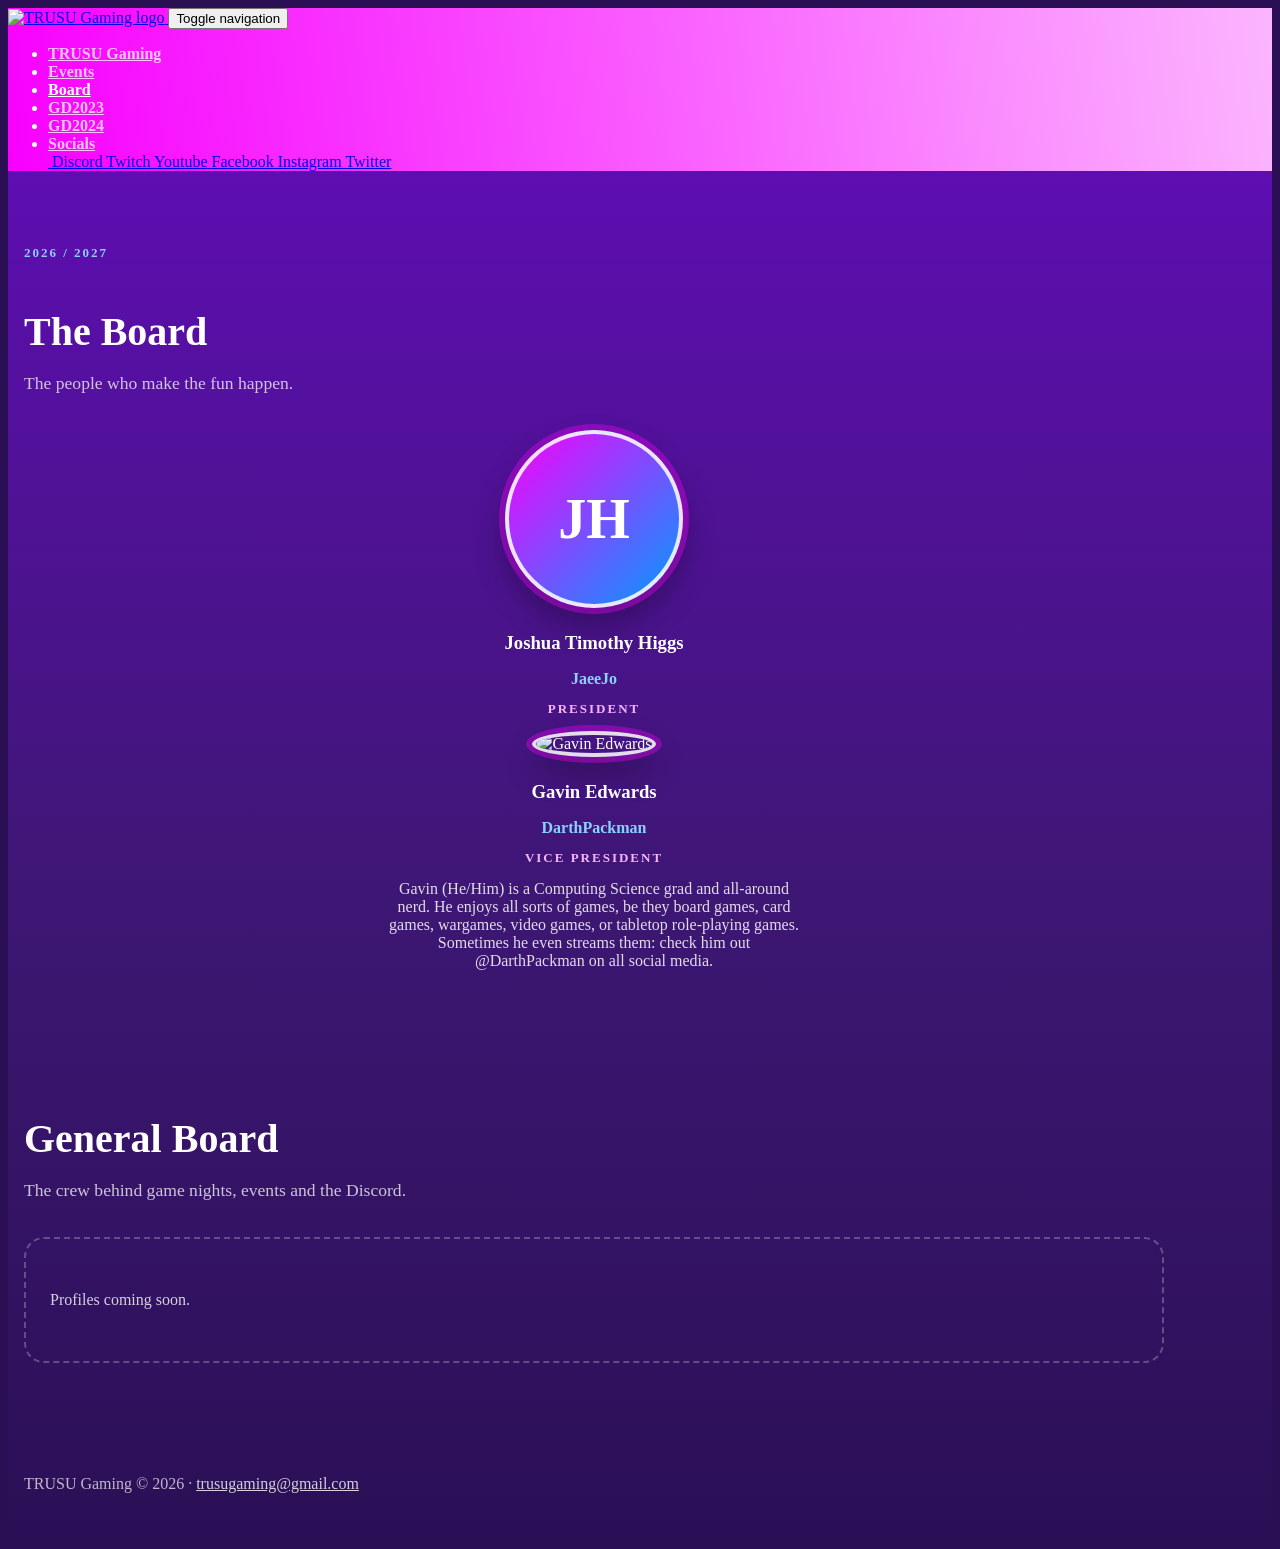
==== Board.html @ 39d452f7 "Refresh home and board pages for 2026 - New home page: hero, Friday game nights, Discord groups, mon" ====
<!DOCTYPE html>
<html lang="en">

<head>
    <meta charset="utf-8">
    <meta name="viewport" content="width=device-width, initial-scale=1.0, shrink-to-fit=no">
    <title>The Board | TRUSU Gaming</title>
    <meta name="description" content="TRUSU Gaming is TRU's club for every kind of gamer: Friday game nights, Discord groups and monthly events like Extra Life.">
    <link rel="stylesheet" href="assets/bootstrap/css/bootstrap.min.css">
    <link rel="stylesheet" href="assets/fonts/fontawesome-all.min.css">
    <link rel="stylesheet" href="assets/css/gradient-navbar-1.css">
    <link rel="stylesheet" href="assets/css/gradient-navbar.css">
    <link rel="stylesheet" href="assets/css/Navigation-Clean.css">
    <link rel="stylesheet" href="assets/css/home.css">
</head>

<body class="tg">
    <nav class="navbar navbar-dark navbar-expand-md" id="app-navbar" style="background: linear-gradient(83deg, #f800ff, #fbb5fe);">
        <div class="container-fluid"><a class="navbar-brand" href="index.html">
        <img src="assets/img/TRUSUGamingLogo.png" id="brand-logo" alt="TRUSU Gaming logo">
        </a><button data-bs-toggle="collapse" class="navbar-toggler" data-bs-target="#navcol-1"><span class="visually-hidden">Toggle navigation</span><span class="navbar-toggler-icon"></span></button>
            <div class="collapse navbar-collapse text-end" id="navcol-1">
                <ul class="navbar-nav ml-auto">
                    <li class="nav-item"><a class="nav-link" href="index.html" style="font-weight: bold;color: rgba(255,255,255,0.75);">TRUSU Gaming</a></li>
                    <li class="nav-item"><a class="nav-link" style="font-weight: bold;color: rgba(255,255,255,0.75);" href="Events.html">Events</a></li>
                    <li class="nav-item"><a class="nav-link active" style="font-weight: bold;color: rgb(255,255,255);" href="Board.html">Board</a></li>
                    <li class="nav-item"><a class="nav-link" style="font-weight: bold;color: rgba(255,255,255,0.75);" href="gamedev2023.html">GD2023</a></li>
                    <li class="nav-item"><a class="nav-link" style="font-weight: bold;color: rgba(255,255,255,0.75);" href="gamedev2024.html">GD2024</a></li>
                    <li class="nav-item dropdown"><a class="dropdown-toggle nav-link" aria-expanded="false" data-bs-toggle="dropdown" href="#" style="font-weight: bold;color: rgba(255,255,255,0.75);">Socials</a>
                        <div class="dropdown-menu"><a class="dropdown-item" href="https://discord.gg/BpCMHQ2dkY" target="_blank"><i class="fab fa-discord"></i>&nbsp;Discord</a><a class="dropdown-item" href="https://www.twitch.tv/trusugaming" target="_blank"><i class="fab fa-twitch"></i>&nbsp;Twitch</a><a class="dropdown-item" href="https://www.youtube.com/channel/UCriiOGX5Mb0yU9WBbEHISDQ" target="_blank"><i class="fab fa-youtube"></i>&nbsp;Youtube</a><a class="dropdown-item" href="https://www.facebook.com/TRUSU-Gaming-110873548181782" target="_blank"><i class="fab fa-facebook"></i>&nbsp;Facebook</a><a class="dropdown-item" href="https://www.instagram.com/trusugaming/" target="_blank"><i class="fab fa-instagram"></i>&nbsp;Instagram</a><a class="dropdown-item" href="https://twitter.com/TRUSUGaming" target="_blank"><i class="fab fa-twitter"></i>&nbsp;Twitter</a></div>
                    </li>
                </ul>
            </div>
        </div>
    </nav>

    <main>
        <section class="tg-section text-center">
            <div class="container">
                <span class="tg-eyebrow">2026 / 2027</span>
                <h1 class="tg-section-title">The Board</h1>
                <p class="tg-section-sub">The people who make the fun happen.</p>
                <div class="row g-5 justify-content-center">
                    <div class="col-md-6 col-lg-5 tg-person">
                        <div class="tg-avatar tg-avatar-initials" role="img" aria-label="Joshua Timothy Higgs">JH</div>
                        <h3>Joshua Timothy Higgs</h3>
                        <p class="tg-handle">JaeeJo</p>
                        <p class="tg-role">President</p>
                    </div>
                    <div class="col-md-6 col-lg-5 tg-person">
                        <img class="tg-avatar" src="assets/img/Gavin2.png" alt="Gavin Edwards">
                        <h3>Gavin Edwards</h3>
                        <p class="tg-handle">DarthPackman</p>
                        <p class="tg-role">Vice President</p>
                        <p class="tg-bio">Gavin (He/Him) is a Computing Science grad and all-around nerd. He enjoys all sorts of games, be they board games, card games, wargames, video games, or tabletop role-playing games. Sometimes he even streams them: check him out @DarthPackman on all social media.</p>
                    </div>
                </div>
            </div>
        </section>

        <section class="tg-section text-center pt-0">
            <div class="container">
                <h2 class="tg-section-title">General Board</h2>
                <p class="tg-section-sub">The crew behind game nights, events and the Discord.</p>
                <div class="tg-general">
                    <p class="mb-0">Profiles coming soon.</p>
                </div>
            </div>
        </section>
    </main>

    <footer class="tg-footer text-center">
        <div class="tg-social">
            <a href="https://discord.gg/BpCMHQ2dkY" target="_blank" aria-label="Discord"><i class="fab fa-discord"></i></a>
            <a href="https://www.twitch.tv/trusugaming" target="_blank" aria-label="Twitch"><i class="fab fa-twitch"></i></a>
            <a href="https://www.youtube.com/channel/UCriiOGX5Mb0yU9WBbEHISDQ" target="_blank" aria-label="YouTube"><i class="fab fa-youtube"></i></a>
            <a href="https://www.instagram.com/trusugaming/" target="_blank" aria-label="Instagram"><i class="fab fa-instagram"></i></a>
            <a href="https://www.facebook.com/TRUSU-Gaming-110873548181782" target="_blank" aria-label="Facebook"><i class="fab fa-facebook"></i></a>
            <a href="https://twitter.com/TRUSUGaming" target="_blank" aria-label="Twitter"><i class="fab fa-twitter"></i></a>
        </div>
        <p class="mb-0">TRUSU Gaming © 2026 · <a class="tg-mail" href="mailto:trusugaming@gmail.com">trusugaming@gmail.com</a></p>
    </footer>
    <script src="assets/bootstrap/js/bootstrap.min.js"></script>
</body>

</html>
---- assets/css/home.css ----
/* Shared styles for the refreshed TRUSU Gaming pages (home + board) */
:root {
  --tg-deep: #2a0f55;
  --tg-purple: #650bbf;
  --tg-pink: #f800ff;
  --tg-pink-soft: #fbb5fe;
  --tg-sky: #8bd2ff;
  --tg-blue: #009bfe;
  --tg-card: rgba(255, 255, 255, 0.07);
  --tg-card-border: rgba(255, 255, 255, 0.14);
}

html:has(body.tg) { background: #2a0f55; }
body.tg {
  background: linear-gradient(180deg, #650bbf 0%, #3d1773 900px, #2a0f55 100%) #2a0f55;
  color: #fff;
  min-height: 100vh;
}

/* ---------- Hero ---------- */
.tg-hero {
  padding: 56px 16px 24px;
}
.tg-hero .container { max-width: 1140px; }
.tg-eyebrow {
  display: inline-block;
  font-size: 13px;
  font-weight: 700;
  letter-spacing: 2px;
  text-transform: uppercase;
  color: var(--tg-sky);
  margin-bottom: 14px;
}
.tg-hero h1 {
  font-weight: 800;
  font-size: clamp(2.4rem, 6vw, 4.2rem);
  line-height: 1.05;
  margin-bottom: 18px;
}
.tg-hero h1 .tg-glow {
  background: linear-gradient(90deg, var(--tg-pink), var(--tg-pink-soft));
  -webkit-background-clip: text;
  background-clip: text;
  color: transparent;
}
.tg-hero .lead {
  font-size: 1.2rem;
  color: rgba(255, 255, 255, 0.85);
  max-width: 34rem;
  margin-bottom: 28px;
}
.tg-hero-img {
  width: 100%;
  max-width: 520px;
  filter: drop-shadow(0 20px 40px rgba(0, 0, 0, 0.35));
}

/* ---------- Buttons ---------- */
.tg-btn {
  display: inline-flex;
  align-items: center;
  gap: 10px;
  font-weight: 700;
  padding: 12px 22px;
  border-radius: 999px;
  text-decoration: none;
  transition: transform 0.15s ease, box-shadow 0.15s ease, background 0.15s ease;
}
.tg-btn:hover { transform: translateY(-2px); }
.tg-btn-primary {
  background: linear-gradient(90deg, var(--tg-pink), #ff6bff);
  color: #fff;
  box-shadow: 0 8px 24px rgba(248, 0, 255, 0.35);
}
.tg-btn-primary:hover { color: #fff; box-shadow: 0 12px 28px rgba(248, 0, 255, 0.5); }
.tg-btn-ghost {
  border: 2px solid rgba(255, 255, 255, 0.6);
  color: #fff;
}
.tg-btn-ghost:hover { color: #fff; background: rgba(255, 255, 255, 0.1); }

/* ---------- Sections ---------- */
.tg-section { padding: 56px 16px; }
.tg-section .container { max-width: 1140px; }
.tg-section-title {
  font-weight: 800;
  font-size: clamp(1.8rem, 4vw, 2.5rem);
  margin-bottom: 8px;
}
.tg-section-sub {
  color: rgba(255, 255, 255, 0.75);
  font-size: 1.1rem;
  margin-bottom: 36px;
}

/* ---------- Feature cards ---------- */
.tg-card {
  height: 100%;
  background: var(--tg-card);
  border: 1px solid var(--tg-card-border);
  border-radius: 20px;
  padding: 30px 26px;
  text-align: left;
  transition: transform 0.2s ease, border-color 0.2s ease;
}
.tg-card:hover {
  transform: translateY(-4px);
  border-color: rgba(248, 0, 255, 0.6);
}
.tg-card-icon {
  width: 54px;
  height: 54px;
  border-radius: 14px;
  display: grid;
  place-items: center;
  font-size: 24px;
  margin-bottom: 18px;
  background: linear-gradient(135deg, var(--tg-pink), var(--tg-blue));
  color: #fff;
}
.tg-card h3 {
  font-weight: 800;
  font-size: 1.35rem;
  margin-bottom: 4px;
}
.tg-card .tg-when {
  font-size: 13px;
  font-weight: 700;
  letter-spacing: 1.5px;
  text-transform: uppercase;
  color: var(--tg-sky);
  margin-bottom: 12px;
}
.tg-card p { color: rgba(255, 255, 255, 0.82); margin-bottom: 0; }

/* ---------- Extra Life banner ---------- */
.tg-banner {
  border-radius: 24px;
  padding: 40px 32px;
  background: linear-gradient(110deg, rgba(248, 0, 255, 0.85), rgba(0, 155, 254, 0.85));
  box-shadow: 0 20px 50px rgba(0, 0, 0, 0.25);
  text-align: left;
}
.tg-banner h2 { font-weight: 800; font-size: clamp(1.6rem, 3.5vw, 2.2rem); }
.tg-banner p { font-size: 1.1rem; margin-bottom: 0; color: rgba(255, 255, 255, 0.95); }
.tg-banner .tg-btn { background: #fff; color: #3d1773; }
.tg-banner .tg-btn:hover { color: #3d1773; }

/* ---------- Pills (event examples) ---------- */
.tg-pills { display: flex; flex-wrap: wrap; gap: 8px; margin-top: 16px; }
.tg-pill {
  font-size: 13px;
  font-weight: 600;
  padding: 5px 12px;
  border-radius: 999px;
  background: rgba(255, 255, 255, 0.12);
  color: #fff;
}

/* ---------- Footer ---------- */
.tg-footer {
  padding: 40px 16px 32px;
  color: rgba(255, 255, 255, 0.7);
}
.tg-footer .tg-social { display: flex; justify-content: center; gap: 18px; margin-bottom: 14px; }
.tg-footer .tg-social a { color: rgba(255, 255, 255, 0.8); font-size: 22px; transition: color 0.15s; }
.tg-footer .tg-social a:hover { color: var(--tg-pink-soft); }
.tg-footer a.tg-mail { color: rgba(255, 255, 255, 0.8); }

/* ---------- Board ---------- */
.tg-person {
  text-align: center;
  padding: 0 12px;
}
.tg-avatar {
  width: 170px;
  height: 170px;
  border-radius: 50%;
  object-fit: cover;
  border: 4px solid rgba(255, 255, 255, 0.85);
  box-shadow: 0 0 0 6px rgba(248, 0, 255, 0.35), 0 16px 32px rgba(0, 0, 0, 0.3);
}
.tg-avatar-initials {
  display: inline-grid;
  place-items: center;
  font-size: 56px;
  font-weight: 800;
  color: #fff;
  background: linear-gradient(135deg, var(--tg-pink), var(--tg-blue));
}
.tg-person h3 { font-weight: 800; margin: 24px 0 2px; }
.tg-handle { color: var(--tg-sky); font-weight: 600; margin-bottom: 6px; }
.tg-role {
  text-transform: uppercase;
  letter-spacing: 2px;
  font-weight: 700;
  font-size: 13px;
  color: var(--tg-pink-soft);
  margin-bottom: 14px;
}
.tg-person .tg-bio { color: rgba(255, 255, 255, 0.85); max-width: 26rem; margin: 0 auto; }
.tg-general {
  border: 2px dashed rgba(255, 255, 255, 0.25);
  border-radius: 20px;
  padding: 36px 24px;
  color: rgba(255, 255, 255, 0.8);
}

@media (max-width: 767px) {
  .tg-hero { padding-top: 32px; text-align: center; }
  .tg-hero .lead { margin-left: auto; margin-right: auto; }
  .tg-hero .tg-cta { justify-content: center; }
  .tg-banner { text-align: center; padding: 32px 20px; }
}
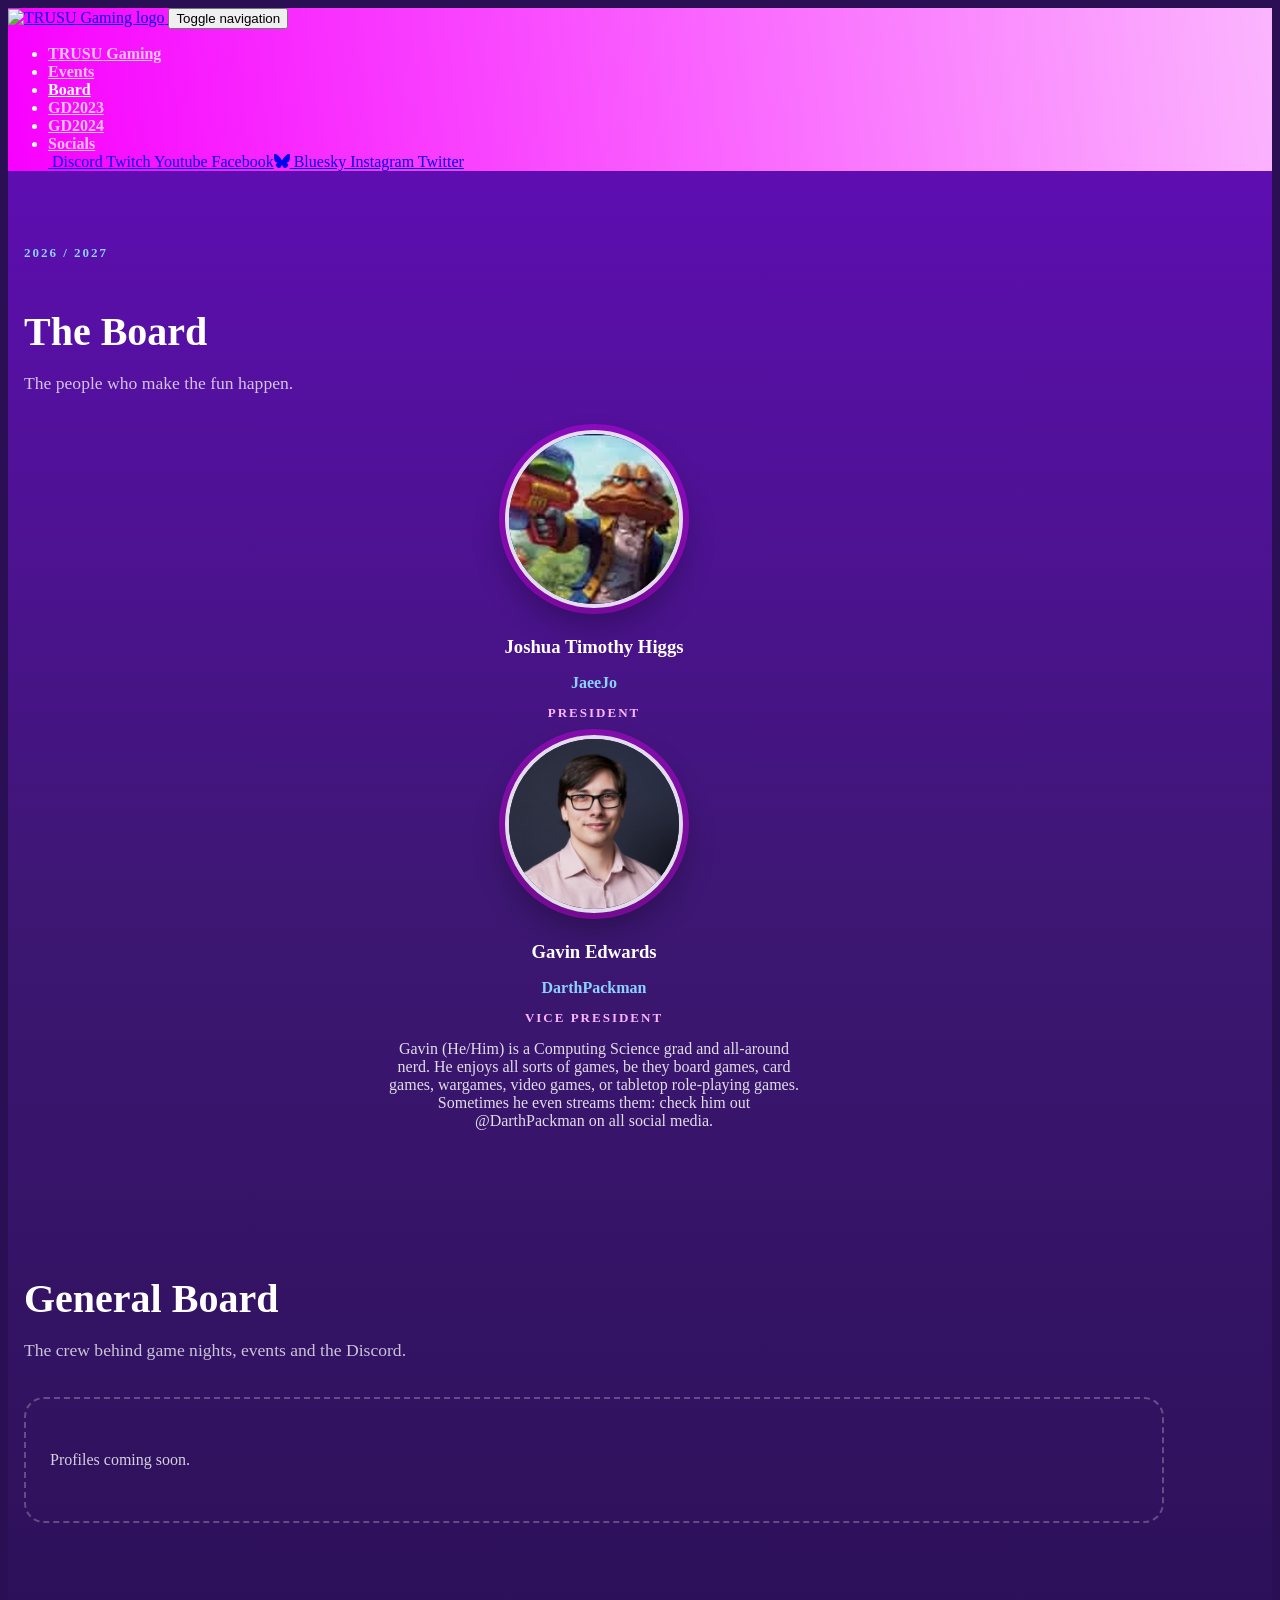
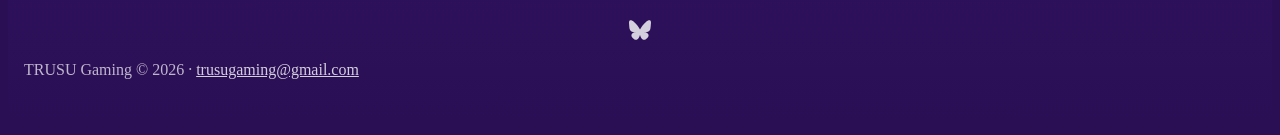
==== commit 2975481b: "Board photos and Bluesky link - New photos for Gavin and Jae - Add Bluesky to the Socials menu and f" ====
--- a/Board.html
+++ b/Board.html
@@ -27,7 +27,7 @@
                     <li class="nav-item"><a class="nav-link" style="font-weight: bold;color: rgba(255,255,255,0.75);" href="gamedev2023.html">GD2023</a></li>
                     <li class="nav-item"><a class="nav-link" style="font-weight: bold;color: rgba(255,255,255,0.75);" href="gamedev2024.html">GD2024</a></li>
                     <li class="nav-item dropdown"><a class="dropdown-toggle nav-link" aria-expanded="false" data-bs-toggle="dropdown" href="#" style="font-weight: bold;color: rgba(255,255,255,0.75);">Socials</a>
-                        <div class="dropdown-menu"><a class="dropdown-item" href="https://discord.gg/BpCMHQ2dkY" target="_blank"><i class="fab fa-discord"></i>&nbsp;Discord</a><a class="dropdown-item" href="https://www.twitch.tv/trusugaming" target="_blank"><i class="fab fa-twitch"></i>&nbsp;Twitch</a><a class="dropdown-item" href="https://www.youtube.com/channel/UCriiOGX5Mb0yU9WBbEHISDQ" target="_blank"><i class="fab fa-youtube"></i>&nbsp;Youtube</a><a class="dropdown-item" href="https://www.facebook.com/TRUSU-Gaming-110873548181782" target="_blank"><i class="fab fa-facebook"></i>&nbsp;Facebook</a><a class="dropdown-item" href="https://www.instagram.com/trusugaming/" target="_blank"><i class="fab fa-instagram"></i>&nbsp;Instagram</a><a class="dropdown-item" href="https://twitter.com/TRUSUGaming" target="_blank"><i class="fab fa-twitter"></i>&nbsp;Twitter</a></div>
+                        <div class="dropdown-menu"><a class="dropdown-item" href="https://discord.gg/BpCMHQ2dkY" target="_blank"><i class="fab fa-discord"></i>&nbsp;Discord</a><a class="dropdown-item" href="https://www.twitch.tv/trusugaming" target="_blank"><i class="fab fa-twitch"></i>&nbsp;Twitch</a><a class="dropdown-item" href="https://www.youtube.com/channel/UCriiOGX5Mb0yU9WBbEHISDQ" target="_blank"><i class="fab fa-youtube"></i>&nbsp;Youtube</a><a class="dropdown-item" href="https://www.facebook.com/TRUSU-Gaming-110873548181782" target="_blank"><i class="fab fa-facebook"></i>&nbsp;Facebook</a><a class="dropdown-item" href="https://bsky.app/profile/trusugaming.bsky.social" target="_blank"><svg class="bsky-icon" viewBox="0 0 24 24" width="1em" height="1em" fill="currentColor" aria-hidden="true" style="vertical-align:-0.125em"><path d="M5.2 2.9C7.9 4.9 10.9 9.1 12 11.4c1.1-2.3 4.1-6.5 6.8-8.5 2-1.5 5.2-2.6 5.2 1 0 .7-.4 6.1-.7 7-.8 3.1-4 3.9-6.8 3.4 4.9.8 6.2 3.6 3.5 6.4-5.1 5.2-7.3-1.3-7.9-3-.1-.3-.1-.4-.1-.3 0-.1 0 0-.1.3-.6 1.7-2.8 8.2-7.9 3-2.7-2.8-1.4-5.6 3.5-6.4-2.8.5-6-.3-6.8-3.4C.4 10 0 4.6 0 3.9c0-3.6 3.2-2.5 5.2-1z"/></svg>&nbsp;Bluesky</a><a class="dropdown-item" href="https://www.instagram.com/trusugaming/" target="_blank"><i class="fab fa-instagram"></i>&nbsp;Instagram</a><a class="dropdown-item" href="https://twitter.com/TRUSUGaming" target="_blank"><i class="fab fa-twitter"></i>&nbsp;Twitter</a></div>
                     </li>
                 </ul>
             </div>
@@ -42,13 +42,13 @@
                 <p class="tg-section-sub">The people who make the fun happen.</p>
                 <div class="row g-5 justify-content-center">
                     <div class="col-md-6 col-lg-5 tg-person">
-                        <div class="tg-avatar tg-avatar-initials" role="img" aria-label="Joshua Timothy Higgs">JH</div>
+                        <img class="tg-avatar" src="assets/img/Jae.png" alt="Joshua Timothy Higgs">
                         <h3>Joshua Timothy Higgs</h3>
                         <p class="tg-handle">JaeeJo</p>
                         <p class="tg-role">President</p>
                     </div>
                     <div class="col-md-6 col-lg-5 tg-person">
-                        <img class="tg-avatar" src="assets/img/Gavin2.png" alt="Gavin Edwards">
+                        <img class="tg-avatar" src="assets/img/Gavin2026.jpg" alt="Gavin Edwards">
                         <h3>Gavin Edwards</h3>
                         <p class="tg-handle">DarthPackman</p>
                         <p class="tg-role">Vice President</p>
@@ -74,6 +74,7 @@
             <a href="https://discord.gg/BpCMHQ2dkY" target="_blank" aria-label="Discord"><i class="fab fa-discord"></i></a>
             <a href="https://www.twitch.tv/trusugaming" target="_blank" aria-label="Twitch"><i class="fab fa-twitch"></i></a>
             <a href="https://www.youtube.com/channel/UCriiOGX5Mb0yU9WBbEHISDQ" target="_blank" aria-label="YouTube"><i class="fab fa-youtube"></i></a>
+            <a href="https://bsky.app/profile/trusugaming.bsky.social" target="_blank" aria-label="Bluesky"><svg class="bsky-icon" viewBox="0 0 24 24" width="1em" height="1em" fill="currentColor" aria-hidden="true" style="vertical-align:-0.125em"><path d="M5.2 2.9C7.9 4.9 10.9 9.1 12 11.4c1.1-2.3 4.1-6.5 6.8-8.5 2-1.5 5.2-2.6 5.2 1 0 .7-.4 6.1-.7 7-.8 3.1-4 3.9-6.8 3.4 4.9.8 6.2 3.6 3.5 6.4-5.1 5.2-7.3-1.3-7.9-3-.1-.3-.1-.4-.1-.3 0-.1 0 0-.1.3-.6 1.7-2.8 8.2-7.9 3-2.7-2.8-1.4-5.6 3.5-6.4-2.8.5-6-.3-6.8-3.4C.4 10 0 4.6 0 3.9c0-3.6 3.2-2.5 5.2-1z"/></svg></a>
             <a href="https://www.instagram.com/trusugaming/" target="_blank" aria-label="Instagram"><i class="fab fa-instagram"></i></a>
             <a href="https://www.facebook.com/TRUSU-Gaming-110873548181782" target="_blank" aria-label="Facebook"><i class="fab fa-facebook"></i></a>
             <a href="https://twitter.com/TRUSUGaming" target="_blank" aria-label="Twitter"><i class="fab fa-twitter"></i></a>
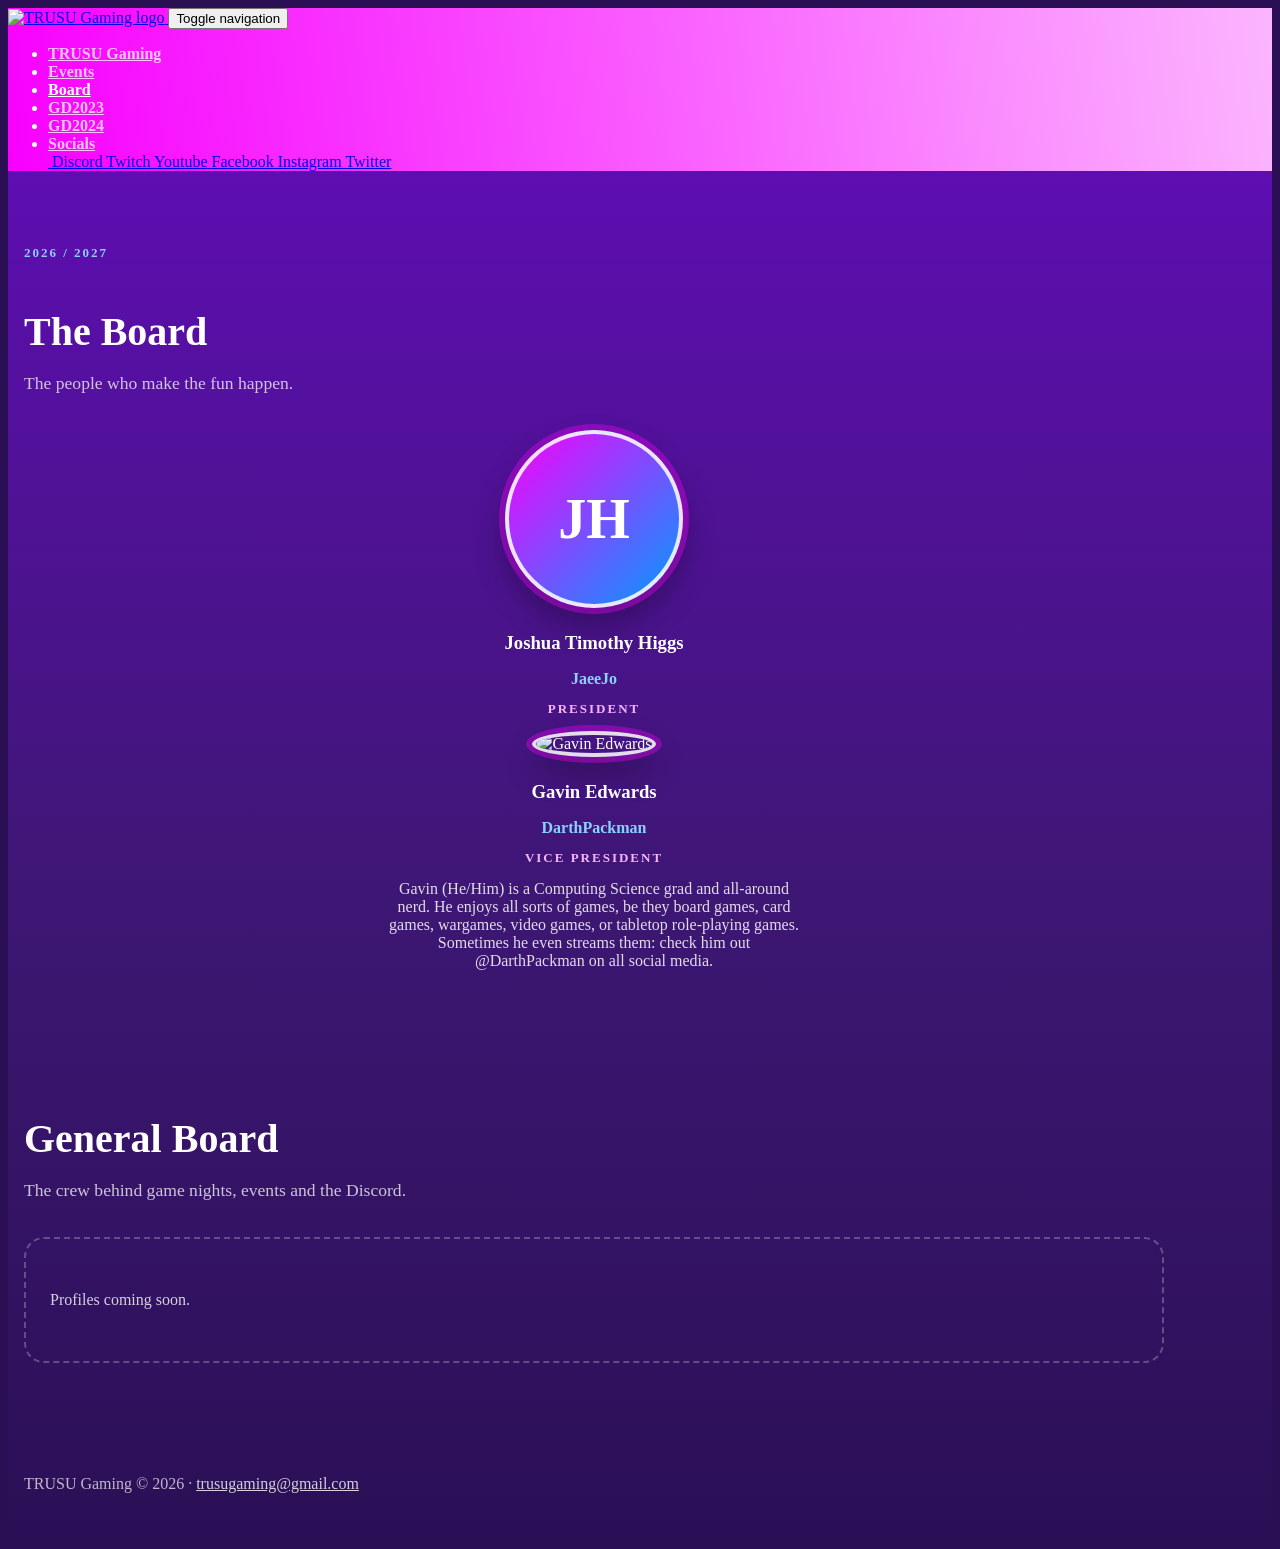
==== commit 280b5be7: "Refresh home and board pages for 2026 - New home page: hero, Friday game nights, Discord groups, mon" ====
--- a/Board.html
+++ b/Board.html
@@ -27,7 +27,7 @@
                     <li class="nav-item"><a class="nav-link" style="font-weight: bold;color: rgba(255,255,255,0.75);" href="gamedev2023.html">GD2023</a></li>
                     <li class="nav-item"><a class="nav-link" style="font-weight: bold;color: rgba(255,255,255,0.75);" href="gamedev2024.html">GD2024</a></li>
                     <li class="nav-item dropdown"><a class="dropdown-toggle nav-link" aria-expanded="false" data-bs-toggle="dropdown" href="#" style="font-weight: bold;color: rgba(255,255,255,0.75);">Socials</a>
-                        <div class="dropdown-menu"><a class="dropdown-item" href="https://discord.gg/BpCMHQ2dkY" target="_blank"><i class="fab fa-discord"></i>&nbsp;Discord</a><a class="dropdown-item" href="https://www.twitch.tv/trusugaming" target="_blank"><i class="fab fa-twitch"></i>&nbsp;Twitch</a><a class="dropdown-item" href="https://www.youtube.com/channel/UCriiOGX5Mb0yU9WBbEHISDQ" target="_blank"><i class="fab fa-youtube"></i>&nbsp;Youtube</a><a class="dropdown-item" href="https://www.facebook.com/TRUSU-Gaming-110873548181782" target="_blank"><i class="fab fa-facebook"></i>&nbsp;Facebook</a><a class="dropdown-item" href="https://bsky.app/profile/trusugaming.bsky.social" target="_blank"><svg class="bsky-icon" viewBox="0 0 24 24" width="1em" height="1em" fill="currentColor" aria-hidden="true" style="vertical-align:-0.125em"><path d="M5.2 2.9C7.9 4.9 10.9 9.1 12 11.4c1.1-2.3 4.1-6.5 6.8-8.5 2-1.5 5.2-2.6 5.2 1 0 .7-.4 6.1-.7 7-.8 3.1-4 3.9-6.8 3.4 4.9.8 6.2 3.6 3.5 6.4-5.1 5.2-7.3-1.3-7.9-3-.1-.3-.1-.4-.1-.3 0-.1 0 0-.1.3-.6 1.7-2.8 8.2-7.9 3-2.7-2.8-1.4-5.6 3.5-6.4-2.8.5-6-.3-6.8-3.4C.4 10 0 4.6 0 3.9c0-3.6 3.2-2.5 5.2-1z"/></svg>&nbsp;Bluesky</a><a class="dropdown-item" href="https://www.instagram.com/trusugaming/" target="_blank"><i class="fab fa-instagram"></i>&nbsp;Instagram</a><a class="dropdown-item" href="https://twitter.com/TRUSUGaming" target="_blank"><i class="fab fa-twitter"></i>&nbsp;Twitter</a></div>
+                        <div class="dropdown-menu"><a class="dropdown-item" href="https://discord.gg/BpCMHQ2dkY" target="_blank"><i class="fab fa-discord"></i>&nbsp;Discord</a><a class="dropdown-item" href="https://www.twitch.tv/trusugaming" target="_blank"><i class="fab fa-twitch"></i>&nbsp;Twitch</a><a class="dropdown-item" href="https://www.youtube.com/channel/UCriiOGX5Mb0yU9WBbEHISDQ" target="_blank"><i class="fab fa-youtube"></i>&nbsp;Youtube</a><a class="dropdown-item" href="https://www.facebook.com/TRUSU-Gaming-110873548181782" target="_blank"><i class="fab fa-facebook"></i>&nbsp;Facebook</a><a class="dropdown-item" href="https://www.instagram.com/trusugaming/" target="_blank"><i class="fab fa-instagram"></i>&nbsp;Instagram</a><a class="dropdown-item" href="https://twitter.com/TRUSUGaming" target="_blank"><i class="fab fa-twitter"></i>&nbsp;Twitter</a></div>
                     </li>
                 </ul>
             </div>
@@ -42,13 +42,13 @@
                 <p class="tg-section-sub">The people who make the fun happen.</p>
                 <div class="row g-5 justify-content-center">
                     <div class="col-md-6 col-lg-5 tg-person">
-                        <img class="tg-avatar" src="assets/img/Jae.png" alt="Joshua Timothy Higgs">
+                        <div class="tg-avatar tg-avatar-initials" role="img" aria-label="Joshua Timothy Higgs">JH</div>
                         <h3>Joshua Timothy Higgs</h3>
                         <p class="tg-handle">JaeeJo</p>
                         <p class="tg-role">President</p>
                     </div>
                     <div class="col-md-6 col-lg-5 tg-person">
-                        <img class="tg-avatar" src="assets/img/Gavin2026.jpg" alt="Gavin Edwards">
+                        <img class="tg-avatar" src="assets/img/Gavin2.png" alt="Gavin Edwards">
                         <h3>Gavin Edwards</h3>
                         <p class="tg-handle">DarthPackman</p>
                         <p class="tg-role">Vice President</p>
@@ -74,7 +74,6 @@
             <a href="https://discord.gg/BpCMHQ2dkY" target="_blank" aria-label="Discord"><i class="fab fa-discord"></i></a>
             <a href="https://www.twitch.tv/trusugaming" target="_blank" aria-label="Twitch"><i class="fab fa-twitch"></i></a>
             <a href="https://www.youtube.com/channel/UCriiOGX5Mb0yU9WBbEHISDQ" target="_blank" aria-label="YouTube"><i class="fab fa-youtube"></i></a>
-            <a href="https://bsky.app/profile/trusugaming.bsky.social" target="_blank" aria-label="Bluesky"><svg class="bsky-icon" viewBox="0 0 24 24" width="1em" height="1em" fill="currentColor" aria-hidden="true" style="vertical-align:-0.125em"><path d="M5.2 2.9C7.9 4.9 10.9 9.1 12 11.4c1.1-2.3 4.1-6.5 6.8-8.5 2-1.5 5.2-2.6 5.2 1 0 .7-.4 6.1-.7 7-.8 3.1-4 3.9-6.8 3.4 4.9.8 6.2 3.6 3.5 6.4-5.1 5.2-7.3-1.3-7.9-3-.1-.3-.1-.4-.1-.3 0-.1 0 0-.1.3-.6 1.7-2.8 8.2-7.9 3-2.7-2.8-1.4-5.6 3.5-6.4-2.8.5-6-.3-6.8-3.4C.4 10 0 4.6 0 3.9c0-3.6 3.2-2.5 5.2-1z"/></svg></a>
             <a href="https://www.instagram.com/trusugaming/" target="_blank" aria-label="Instagram"><i class="fab fa-instagram"></i></a>
             <a href="https://www.facebook.com/TRUSU-Gaming-110873548181782" target="_blank" aria-label="Facebook"><i class="fab fa-facebook"></i></a>
             <a href="https://twitter.com/TRUSUGaming" target="_blank" aria-label="Twitter"><i class="fab fa-twitter"></i></a>
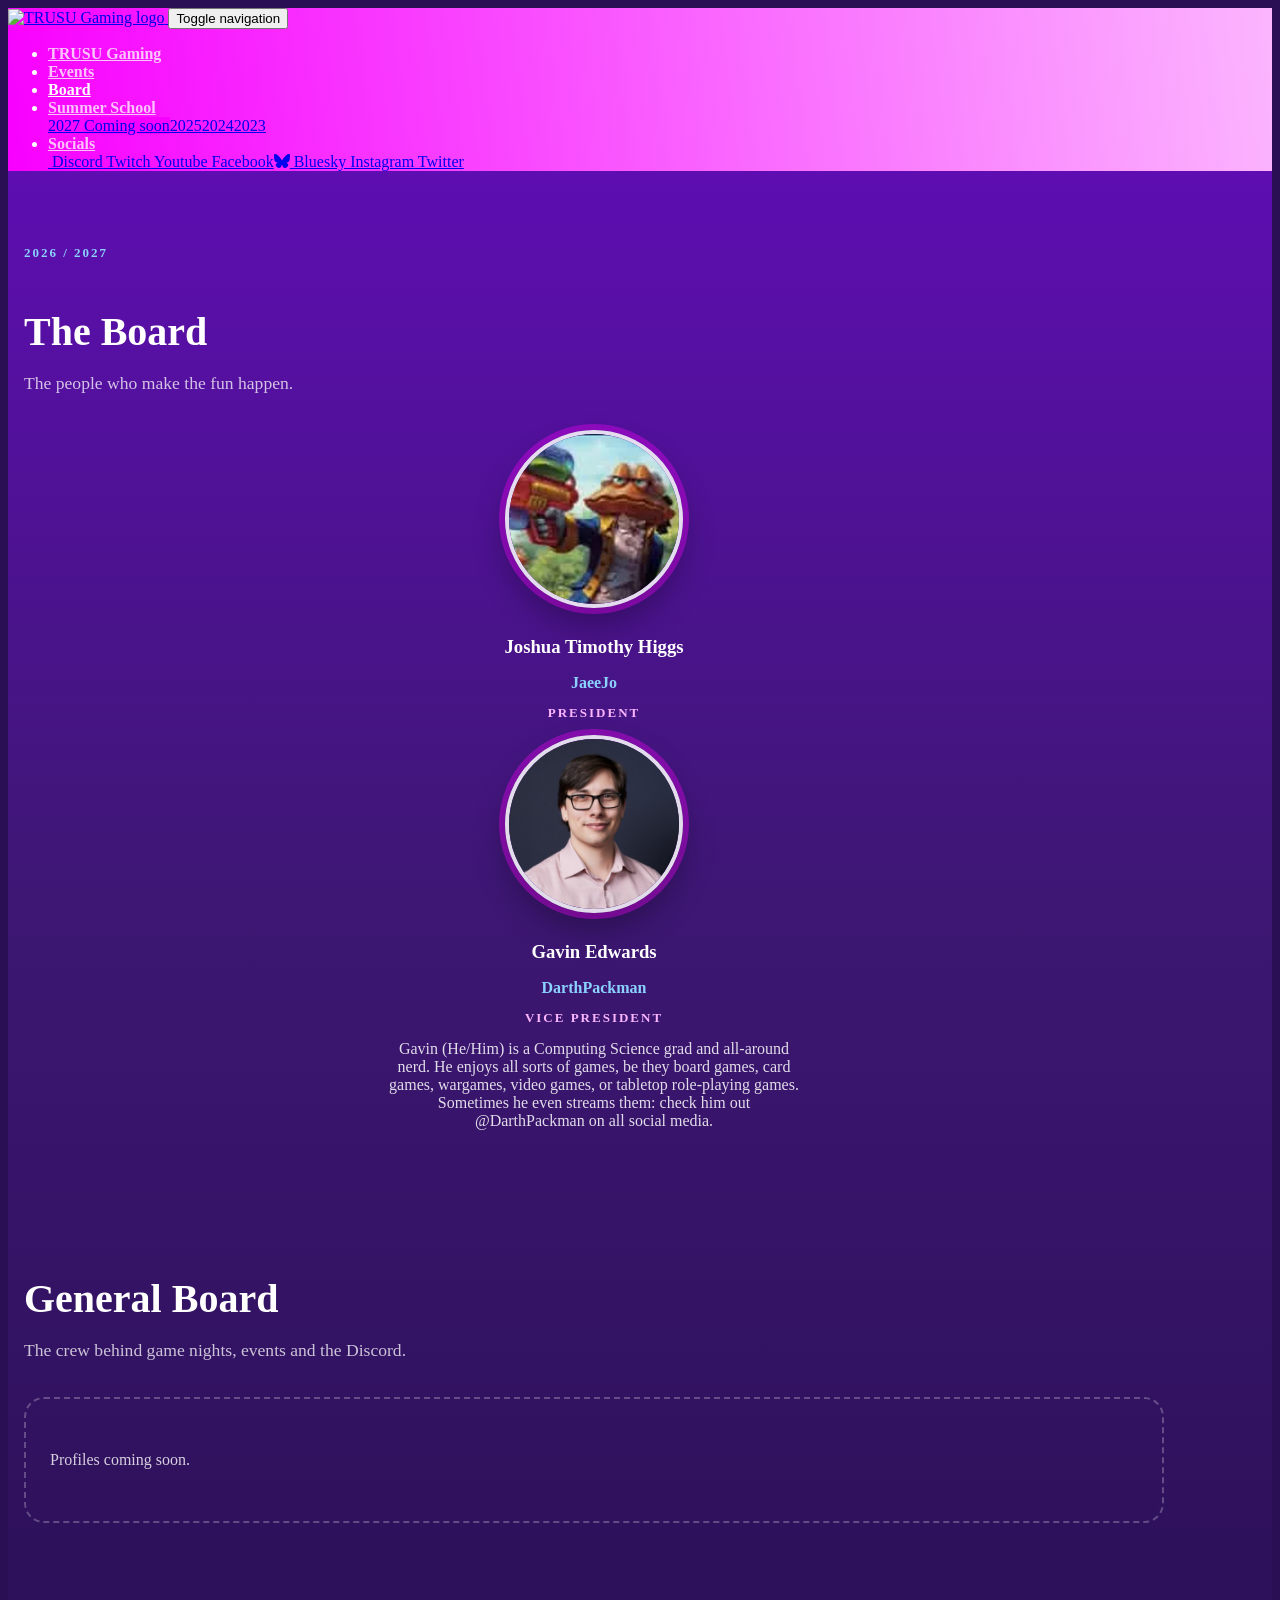
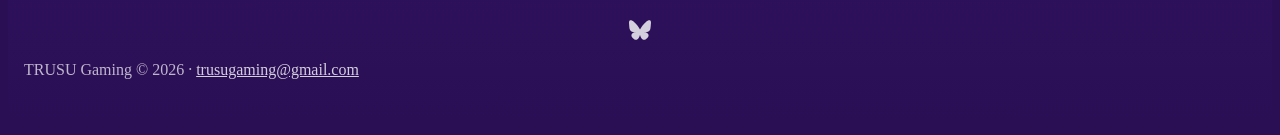
==== commit 3c091289: "Summer School menu, 2025 and 2027 pages, game night details - Collapse GD2023/GD2024 into a Summer S" ====
--- a/Board.html
+++ b/Board.html
@@ -24,10 +24,11 @@
                     <li class="nav-item"><a class="nav-link" href="index.html" style="font-weight: bold;color: rgba(255,255,255,0.75);">TRUSU Gaming</a></li>
                     <li class="nav-item"><a class="nav-link" style="font-weight: bold;color: rgba(255,255,255,0.75);" href="Events.html">Events</a></li>
                     <li class="nav-item"><a class="nav-link active" style="font-weight: bold;color: rgb(255,255,255);" href="Board.html">Board</a></li>
-                    <li class="nav-item"><a class="nav-link" style="font-weight: bold;color: rgba(255,255,255,0.75);" href="gamedev2023.html">GD2023</a></li>
-                    <li class="nav-item"><a class="nav-link" style="font-weight: bold;color: rgba(255,255,255,0.75);" href="gamedev2024.html">GD2024</a></li>
+                    <li class="nav-item dropdown"><a class="dropdown-toggle nav-link" aria-expanded="false" data-bs-toggle="dropdown" href="#" style="font-weight: bold;color: rgba(255,255,255,0.75);">Summer School</a>
+                        <div class="dropdown-menu"><a class="dropdown-item" href="gamedev2027.html">2027 <span class="badge rounded-pill" style="background:#f800ff;">Coming soon</span></a><a class="dropdown-item" href="gamedev2025.html">2025</a><a class="dropdown-item" href="gamedev2024.html">2024</a><a class="dropdown-item" href="gamedev2023.html">2023</a></div>
+                    </li>
                     <li class="nav-item dropdown"><a class="dropdown-toggle nav-link" aria-expanded="false" data-bs-toggle="dropdown" href="#" style="font-weight: bold;color: rgba(255,255,255,0.75);">Socials</a>
-                        <div class="dropdown-menu"><a class="dropdown-item" href="https://discord.gg/BpCMHQ2dkY" target="_blank"><i class="fab fa-discord"></i>&nbsp;Discord</a><a class="dropdown-item" href="https://www.twitch.tv/trusugaming" target="_blank"><i class="fab fa-twitch"></i>&nbsp;Twitch</a><a class="dropdown-item" href="https://www.youtube.com/channel/UCriiOGX5Mb0yU9WBbEHISDQ" target="_blank"><i class="fab fa-youtube"></i>&nbsp;Youtube</a><a class="dropdown-item" href="https://www.facebook.com/TRUSU-Gaming-110873548181782" target="_blank"><i class="fab fa-facebook"></i>&nbsp;Facebook</a><a class="dropdown-item" href="https://www.instagram.com/trusugaming/" target="_blank"><i class="fab fa-instagram"></i>&nbsp;Instagram</a><a class="dropdown-item" href="https://twitter.com/TRUSUGaming" target="_blank"><i class="fab fa-twitter"></i>&nbsp;Twitter</a></div>
+                        <div class="dropdown-menu"><a class="dropdown-item" href="https://discord.gg/BpCMHQ2dkY" target="_blank"><i class="fab fa-discord"></i>&nbsp;Discord</a><a class="dropdown-item" href="https://www.twitch.tv/trusugaming" target="_blank"><i class="fab fa-twitch"></i>&nbsp;Twitch</a><a class="dropdown-item" href="https://www.youtube.com/channel/UCriiOGX5Mb0yU9WBbEHISDQ" target="_blank"><i class="fab fa-youtube"></i>&nbsp;Youtube</a><a class="dropdown-item" href="https://www.facebook.com/TRUSU-Gaming-110873548181782" target="_blank"><i class="fab fa-facebook"></i>&nbsp;Facebook</a><a class="dropdown-item" href="https://bsky.app/profile/trusugaming.bsky.social" target="_blank"><svg class="bsky-icon" viewBox="0 0 24 24" width="1em" height="1em" fill="currentColor" aria-hidden="true" style="vertical-align:-0.125em"><path d="M5.2 2.9C7.9 4.9 10.9 9.1 12 11.4c1.1-2.3 4.1-6.5 6.8-8.5 2-1.5 5.2-2.6 5.2 1 0 .7-.4 6.1-.7 7-.8 3.1-4 3.9-6.8 3.4 4.9.8 6.2 3.6 3.5 6.4-5.1 5.2-7.3-1.3-7.9-3-.1-.3-.1-.4-.1-.3 0-.1 0 0-.1.3-.6 1.7-2.8 8.2-7.9 3-2.7-2.8-1.4-5.6 3.5-6.4-2.8.5-6-.3-6.8-3.4C.4 10 0 4.6 0 3.9c0-3.6 3.2-2.5 5.2-1z"/></svg>&nbsp;Bluesky</a><a class="dropdown-item" href="https://www.instagram.com/trusugaming/" target="_blank"><i class="fab fa-instagram"></i>&nbsp;Instagram</a><a class="dropdown-item" href="https://twitter.com/TRUSUGaming" target="_blank"><i class="fab fa-twitter"></i>&nbsp;Twitter</a></div>
                     </li>
                 </ul>
             </div>
@@ -42,13 +43,13 @@
                 <p class="tg-section-sub">The people who make the fun happen.</p>
                 <div class="row g-5 justify-content-center">
                     <div class="col-md-6 col-lg-5 tg-person">
-                        <div class="tg-avatar tg-avatar-initials" role="img" aria-label="Joshua Timothy Higgs">JH</div>
+                        <img class="tg-avatar" src="assets/img/Jae.png" alt="Joshua Timothy Higgs">
                         <h3>Joshua Timothy Higgs</h3>
                         <p class="tg-handle">JaeeJo</p>
                         <p class="tg-role">President</p>
                     </div>
                     <div class="col-md-6 col-lg-5 tg-person">
-                        <img class="tg-avatar" src="assets/img/Gavin2.png" alt="Gavin Edwards">
+                        <img class="tg-avatar" src="assets/img/Gavin2026.jpg" alt="Gavin Edwards">
                         <h3>Gavin Edwards</h3>
                         <p class="tg-handle">DarthPackman</p>
                         <p class="tg-role">Vice President</p>
@@ -74,6 +75,7 @@
             <a href="https://discord.gg/BpCMHQ2dkY" target="_blank" aria-label="Discord"><i class="fab fa-discord"></i></a>
             <a href="https://www.twitch.tv/trusugaming" target="_blank" aria-label="Twitch"><i class="fab fa-twitch"></i></a>
             <a href="https://www.youtube.com/channel/UCriiOGX5Mb0yU9WBbEHISDQ" target="_blank" aria-label="YouTube"><i class="fab fa-youtube"></i></a>
+            <a href="https://bsky.app/profile/trusugaming.bsky.social" target="_blank" aria-label="Bluesky"><svg class="bsky-icon" viewBox="0 0 24 24" width="1em" height="1em" fill="currentColor" aria-hidden="true" style="vertical-align:-0.125em"><path d="M5.2 2.9C7.9 4.9 10.9 9.1 12 11.4c1.1-2.3 4.1-6.5 6.8-8.5 2-1.5 5.2-2.6 5.2 1 0 .7-.4 6.1-.7 7-.8 3.1-4 3.9-6.8 3.4 4.9.8 6.2 3.6 3.5 6.4-5.1 5.2-7.3-1.3-7.9-3-.1-.3-.1-.4-.1-.3 0-.1 0 0-.1.3-.6 1.7-2.8 8.2-7.9 3-2.7-2.8-1.4-5.6 3.5-6.4-2.8.5-6-.3-6.8-3.4C.4 10 0 4.6 0 3.9c0-3.6 3.2-2.5 5.2-1z"/></svg></a>
             <a href="https://www.instagram.com/trusugaming/" target="_blank" aria-label="Instagram"><i class="fab fa-instagram"></i></a>
             <a href="https://www.facebook.com/TRUSU-Gaming-110873548181782" target="_blank" aria-label="Facebook"><i class="fab fa-facebook"></i></a>
             <a href="https://twitter.com/TRUSUGaming" target="_blank" aria-label="Twitter"><i class="fab fa-twitter"></i></a>
--- a/assets/css/home.css
+++ b/assets/css/home.css
@@ -212,3 +212,32 @@
   .tg-hero .tg-cta { justify-content: center; }
   .tg-banner { text-align: center; padding: 32px 20px; }
 }
+
+/* ---------- Summer School pages ---------- */
+.tg-ss-hero { padding: 64px 16px 32px; text-align: center; }
+.tg-ss-hero h1 { font-weight: 800; font-size: clamp(2.2rem, 6vw, 3.8rem); line-height: 1.05; margin-bottom: 16px; }
+.tg-ss-hero .lead { color: rgba(255,255,255,0.85); max-width: 40rem; margin: 0 auto 28px; font-size: 1.15rem; }
+.tg-status {
+  display: inline-block; font-weight: 700; font-size: 13px; letter-spacing: 1.5px; text-transform: uppercase;
+  padding: 6px 14px; border-radius: 999px; background: rgba(248,0,255,0.2); border: 1px solid rgba(248,0,255,0.6);
+  color: var(--tg-pink-soft); margin-bottom: 18px;
+}
+.tg-speaker { text-align: center; }
+.tg-speaker .tg-avatar { width: 120px; height: 120px; font-size: 40px; border-width: 3px; box-shadow: 0 0 0 4px rgba(248,0,255,0.35), 0 10px 24px rgba(0,0,0,0.3); }
+.tg-speaker h3 { font-weight: 800; font-size: 1.15rem; margin: 18px 0 2px; }
+.tg-speaker .tg-org { color: var(--tg-sky); font-weight: 600; font-size: 14px; margin-bottom: 6px; }
+.tg-speaker p { color: rgba(255,255,255,0.8); font-size: 14px; margin-bottom: 0; }
+.tg-day { text-align: left; }
+.tg-day h3 { font-size: 1.1rem; margin-bottom: 14px; }
+.tg-day ul { list-style: none; padding: 0; margin: 0; }
+.tg-day li { padding: 7px 0; border-top: 1px solid rgba(255,255,255,0.1); color: rgba(255,255,255,0.85); font-size: 15px; }
+.tg-day li:first-child { border-top: 0; }
+.tg-tag { display: inline-block; font-size: 11px; font-weight: 700; letter-spacing: 1px; text-transform: uppercase; padding: 2px 8px; border-radius: 6px; margin-right: 6px; vertical-align: 1px; }
+.tg-tag-design { background: rgba(248,0,255,0.25); color: var(--tg-pink-soft); }
+.tg-tag-talk { background: rgba(0,155,254,0.25); color: var(--tg-sky); }
+.tg-tag-rt { background: rgba(255,255,255,0.15); color: #fff; }
+.tg-tag-social { background: rgba(255,200,0,0.2); color: #ffd966; }
+.tg-org-list { color: rgba(255,255,255,0.85); }
+.tg-org-list strong { color: #fff; }
+a.tg-card { display: block; color: #fff; text-decoration: none; }
+a.tg-card:hover { color: #fff; }
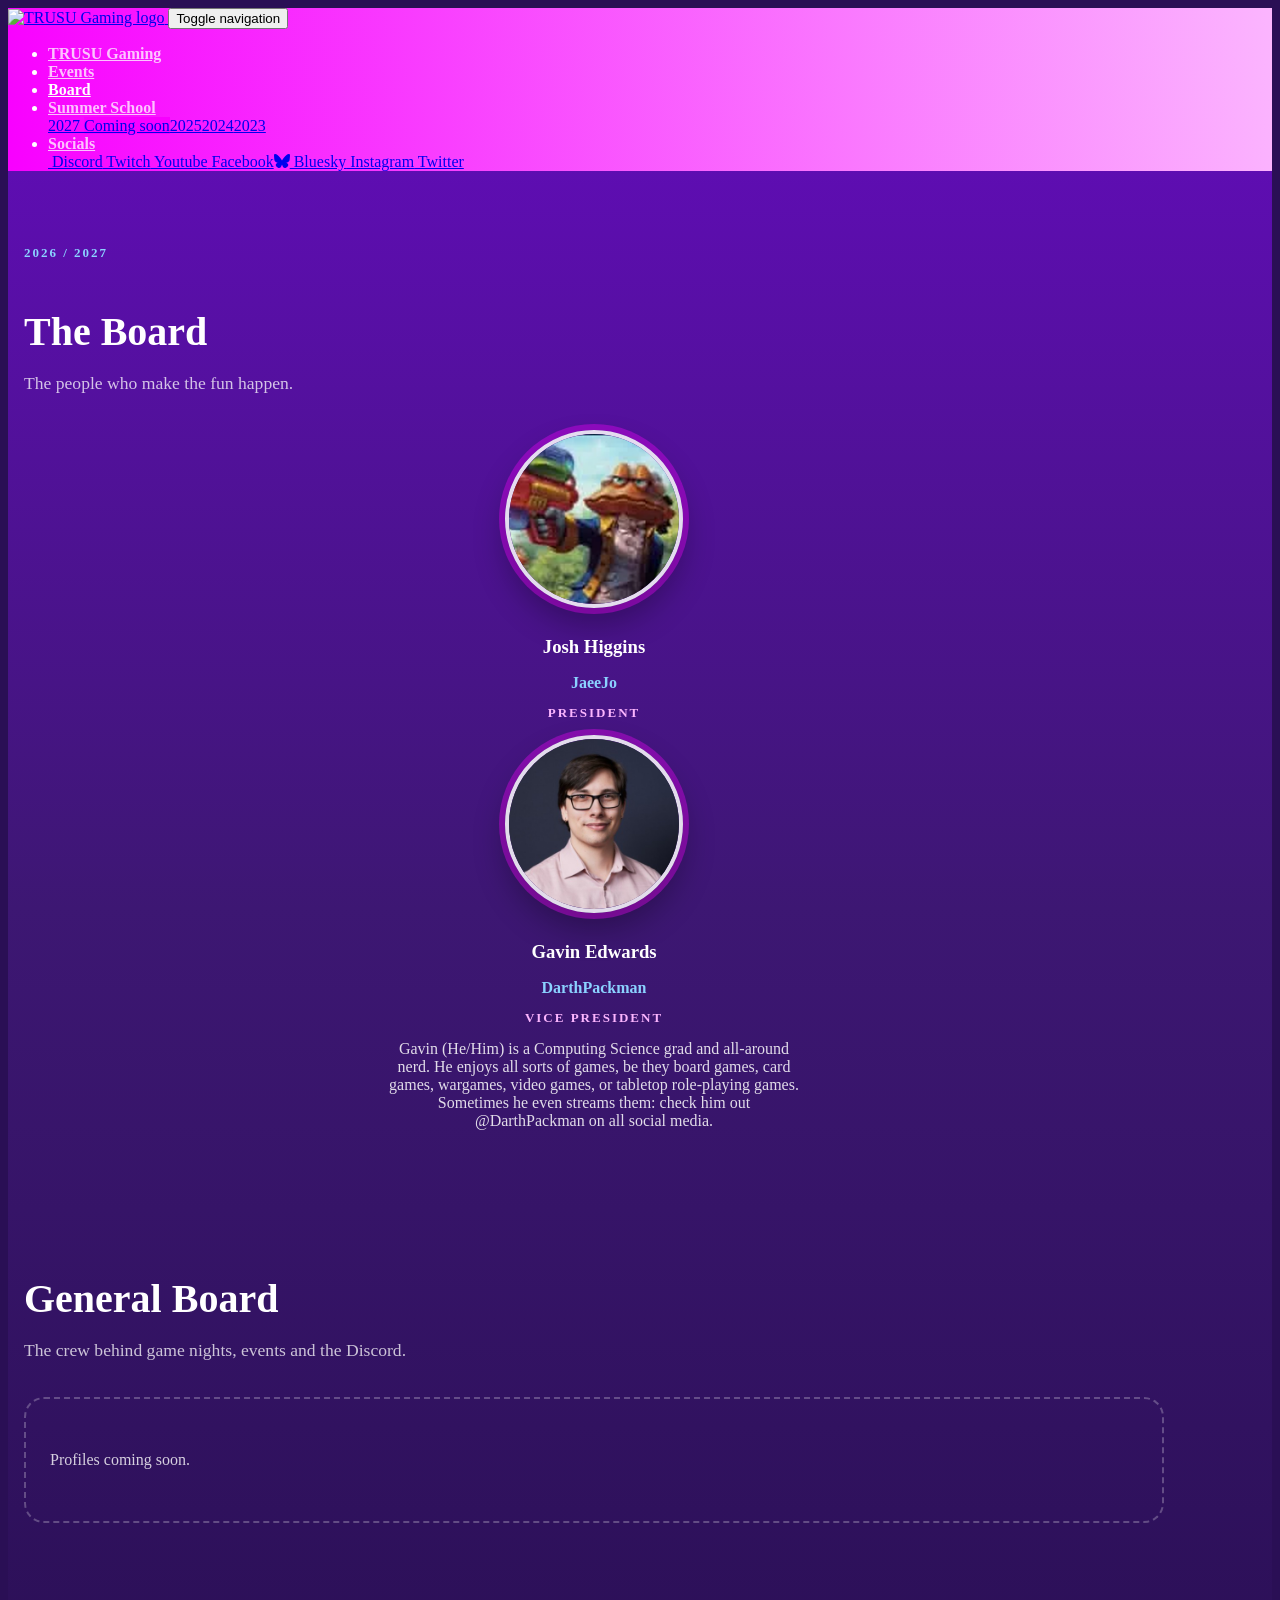
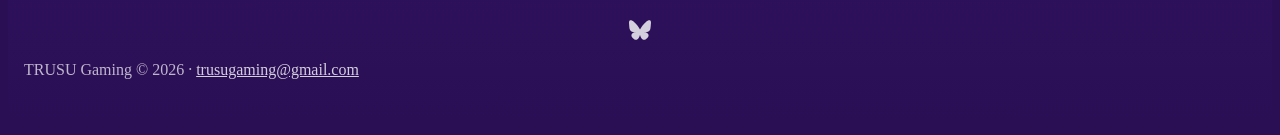
==== commit 0796e87d: "Board: list president as Josh Higgins Co-Authored-By: Claude Opus 5.5 <noreply@anthropic.com> Claude" ====
--- a/Board.html
+++ b/Board.html
@@ -43,8 +43,8 @@
                 <p class="tg-section-sub">The people who make the fun happen.</p>
                 <div class="row g-5 justify-content-center">
                     <div class="col-md-6 col-lg-5 tg-person">
-                        <img class="tg-avatar" src="assets/img/Jae.png" alt="Joshua Timothy Higgs">
-                        <h3>Joshua Timothy Higgs</h3>
+                        <img class="tg-avatar" src="assets/img/Jae.png" alt="Josh Higgins">
+                        <h3>Josh Higgins</h3>
                         <p class="tg-handle">JaeeJo</p>
                         <p class="tg-role">President</p>
                     </div>
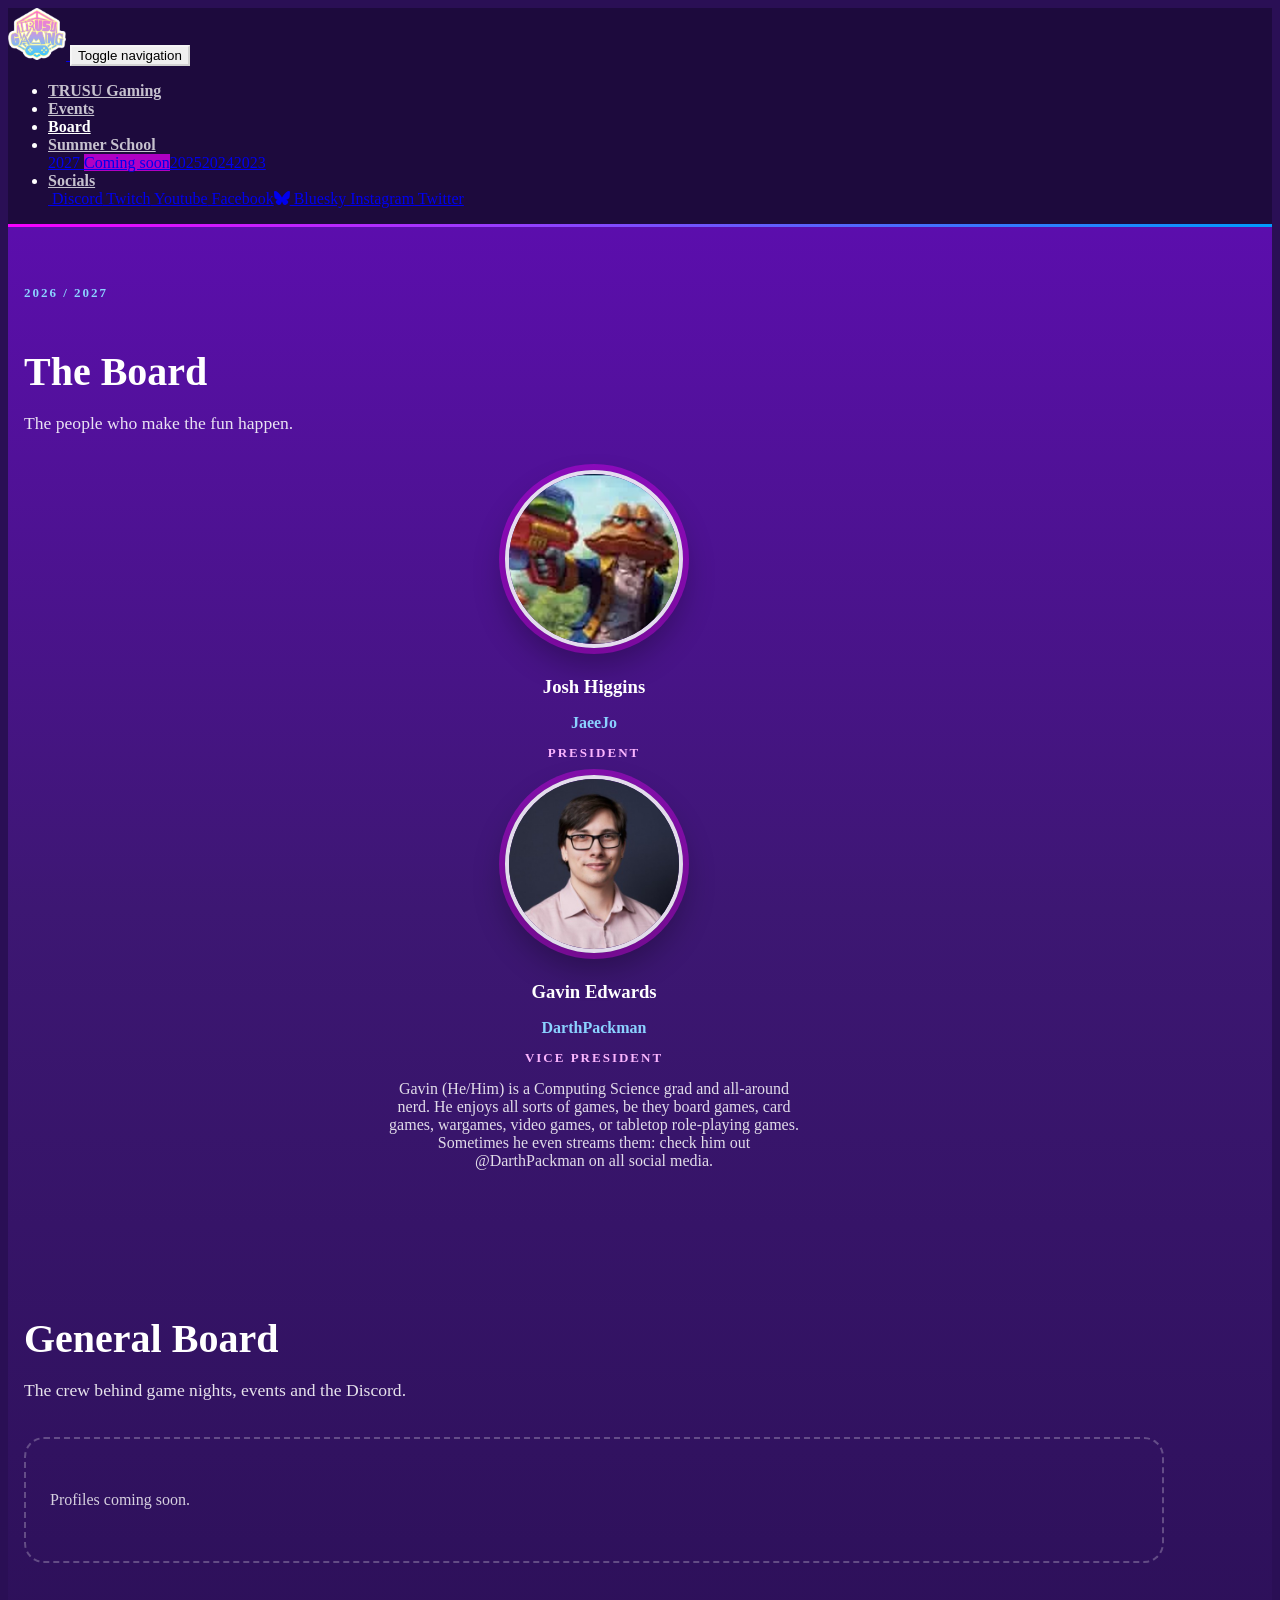
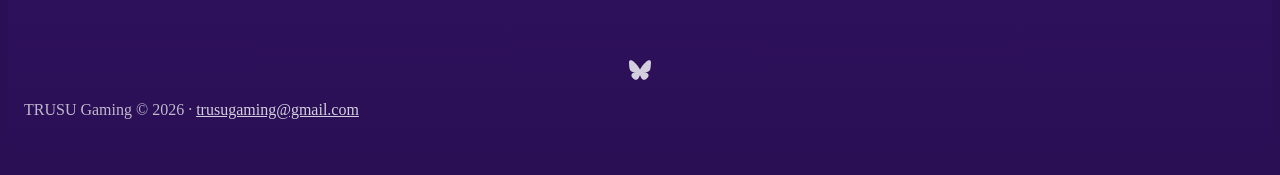
==== commit 51026557: "New logo and readability pass - New TRUSU Gaming logo in the navbar, tab icon and link preview card " ====
--- a/Board.html
+++ b/Board.html
@@ -5,6 +5,18 @@
     <meta charset="utf-8">
     <meta name="viewport" content="width=device-width, initial-scale=1.0, shrink-to-fit=no">
     <title>The Board | TRUSU Gaming</title>
+    <link rel="icon" href="favicon.ico" sizes="any">
+    <link rel="icon" type="image/png" href="assets/img/site-icon.png">
+    <link rel="apple-touch-icon" href="assets/img/apple-touch-icon.png">
+    <meta name="theme-color" content="#650bbf">
+    <meta property="og:type" content="website">
+    <meta property="og:site_name" content="TRUSU Gaming">
+    <meta property="og:title" content="The Board">
+    <meta property="og:description" content="TRUSU Gaming is TRU's club for every kind of gamer: Friday game nights, Discord groups and monthly events like Extra Life.">
+    <meta property="og:url" content="https://trusugaming.ca/Board.html">
+    <meta property="og:image" content="https://trusugaming.ca/assets/img/share-card.png">
+    <meta name="twitter:card" content="summary_large_image">
+
     <meta name="description" content="TRUSU Gaming is TRU's club for every kind of gamer: Friday game nights, Discord groups and monthly events like Extra Life.">
     <link rel="stylesheet" href="assets/bootstrap/css/bootstrap.min.css">
     <link rel="stylesheet" href="assets/fonts/fontawesome-all.min.css">
@@ -15,9 +27,9 @@
 </head>
 
 <body class="tg">
-    <nav class="navbar navbar-dark navbar-expand-md" id="app-navbar" style="background: linear-gradient(83deg, #f800ff, #fbb5fe);">
+    <nav class="navbar navbar-dark navbar-expand-md" id="app-navbar">
         <div class="container-fluid"><a class="navbar-brand" href="index.html">
-        <img src="assets/img/TRUSUGamingLogo.png" id="brand-logo" alt="TRUSU Gaming logo">
+        <img src="assets/img/TRUSUGamingLogo2026.png" id="brand-logo" alt="TRUSU Gaming">
         </a><button data-bs-toggle="collapse" class="navbar-toggler" data-bs-target="#navcol-1"><span class="visually-hidden">Toggle navigation</span><span class="navbar-toggler-icon"></span></button>
             <div class="collapse navbar-collapse text-end" id="navcol-1">
                 <ul class="navbar-nav ml-auto">
@@ -25,7 +37,7 @@
                     <li class="nav-item"><a class="nav-link" style="font-weight: bold;color: rgba(255,255,255,0.75);" href="Events.html">Events</a></li>
                     <li class="nav-item"><a class="nav-link active" style="font-weight: bold;color: rgb(255,255,255);" href="Board.html">Board</a></li>
                     <li class="nav-item dropdown"><a class="dropdown-toggle nav-link" aria-expanded="false" data-bs-toggle="dropdown" href="#" style="font-weight: bold;color: rgba(255,255,255,0.75);">Summer School</a>
-                        <div class="dropdown-menu"><a class="dropdown-item" href="gamedev2027.html">2027 <span class="badge rounded-pill" style="background:#f800ff;">Coming soon</span></a><a class="dropdown-item" href="gamedev2025.html">2025</a><a class="dropdown-item" href="gamedev2024.html">2024</a><a class="dropdown-item" href="gamedev2023.html">2023</a></div>
+                        <div class="dropdown-menu"><a class="dropdown-item" href="gamedev2027.html">2027 <span class="badge rounded-pill" style="background:#b000c4;">Coming soon</span></a><a class="dropdown-item" href="gamedev2025.html">2025</a><a class="dropdown-item" href="gamedev2024.html">2024</a><a class="dropdown-item" href="gamedev2023.html">2023</a></div>
                     </li>
                     <li class="nav-item dropdown"><a class="dropdown-toggle nav-link" aria-expanded="false" data-bs-toggle="dropdown" href="#" style="font-weight: bold;color: rgba(255,255,255,0.75);">Socials</a>
                         <div class="dropdown-menu"><a class="dropdown-item" href="https://discord.gg/BpCMHQ2dkY" target="_blank"><i class="fab fa-discord"></i>&nbsp;Discord</a><a class="dropdown-item" href="https://www.twitch.tv/trusugaming" target="_blank"><i class="fab fa-twitch"></i>&nbsp;Twitch</a><a class="dropdown-item" href="https://www.youtube.com/channel/UCriiOGX5Mb0yU9WBbEHISDQ" target="_blank"><i class="fab fa-youtube"></i>&nbsp;Youtube</a><a class="dropdown-item" href="https://www.facebook.com/TRUSU-Gaming-110873548181782" target="_blank"><i class="fab fa-facebook"></i>&nbsp;Facebook</a><a class="dropdown-item" href="https://bsky.app/profile/trusugaming.bsky.social" target="_blank"><svg class="bsky-icon" viewBox="0 0 24 24" width="1em" height="1em" fill="currentColor" aria-hidden="true" style="vertical-align:-0.125em"><path d="M5.2 2.9C7.9 4.9 10.9 9.1 12 11.4c1.1-2.3 4.1-6.5 6.8-8.5 2-1.5 5.2-2.6 5.2 1 0 .7-.4 6.1-.7 7-.8 3.1-4 3.9-6.8 3.4 4.9.8 6.2 3.6 3.5 6.4-5.1 5.2-7.3-1.3-7.9-3-.1-.3-.1-.4-.1-.3 0-.1 0 0-.1.3-.6 1.7-2.8 8.2-7.9 3-2.7-2.8-1.4-5.6 3.5-6.4-2.8.5-6-.3-6.8-3.4C.4 10 0 4.6 0 3.9c0-3.6 3.2-2.5 5.2-1z"/></svg>&nbsp;Bluesky</a><a class="dropdown-item" href="https://www.instagram.com/trusugaming/" target="_blank"><i class="fab fa-instagram"></i>&nbsp;Instagram</a><a class="dropdown-item" href="https://twitter.com/TRUSUGaming" target="_blank"><i class="fab fa-twitter"></i>&nbsp;Twitter</a></div>
--- a/assets/css/home.css
+++ b/assets/css/home.css
@@ -241,3 +241,23 @@
 .tg-org-list strong { color: #fff; }
 a.tg-card { display: block; color: #fff; text-decoration: none; }
 a.tg-card:hover { color: #fff; }
+
+/* ---------- Events calendar ---------- */
+.tg-cal { background: #fff; border-radius: 20px; padding: 12px; box-shadow: 0 20px 50px rgba(0,0,0,0.3); }
+.tg-cal iframe { width: 100%; height: 720px; border: 0; border-radius: 12px; }
+@media (max-width: 767px) { .tg-cal { padding: 6px; } .tg-cal iframe { height: 600px; } }
+
+/* ---------- Readability pass (Oct 2026) ---------- */
+#app-navbar {
+  background: #1d0a3d;
+  border-bottom: 3px solid transparent;
+  border-image: linear-gradient(90deg, #f800ff, #009bfe) 1;
+}
+#app-navbar #brand-logo { height: 52px; }
+#app-navbar .nav-link:hover { color: #fbb5fe !important; }
+#app-navbar .navbar-toggler { border-color: rgba(255,255,255,0.4); }
+.tg-hero h1 .tg-glow { background: linear-gradient(90deg, #ff8cff, #fbb5fe); -webkit-background-clip: text; background-clip: text; }
+.tg-btn-primary { background: linear-gradient(90deg, #b000c4, #c000d0); box-shadow: 0 8px 24px rgba(176, 0, 196, 0.35); }
+.tg-btn-primary:hover { box-shadow: 0 12px 28px rgba(176, 0, 196, 0.5); }
+.tg-banner { background: linear-gradient(110deg, #a800bd, #0067b8); }
+.tg-hero .lead, .tg-section-sub { color: rgba(255, 255, 255, 0.88); }
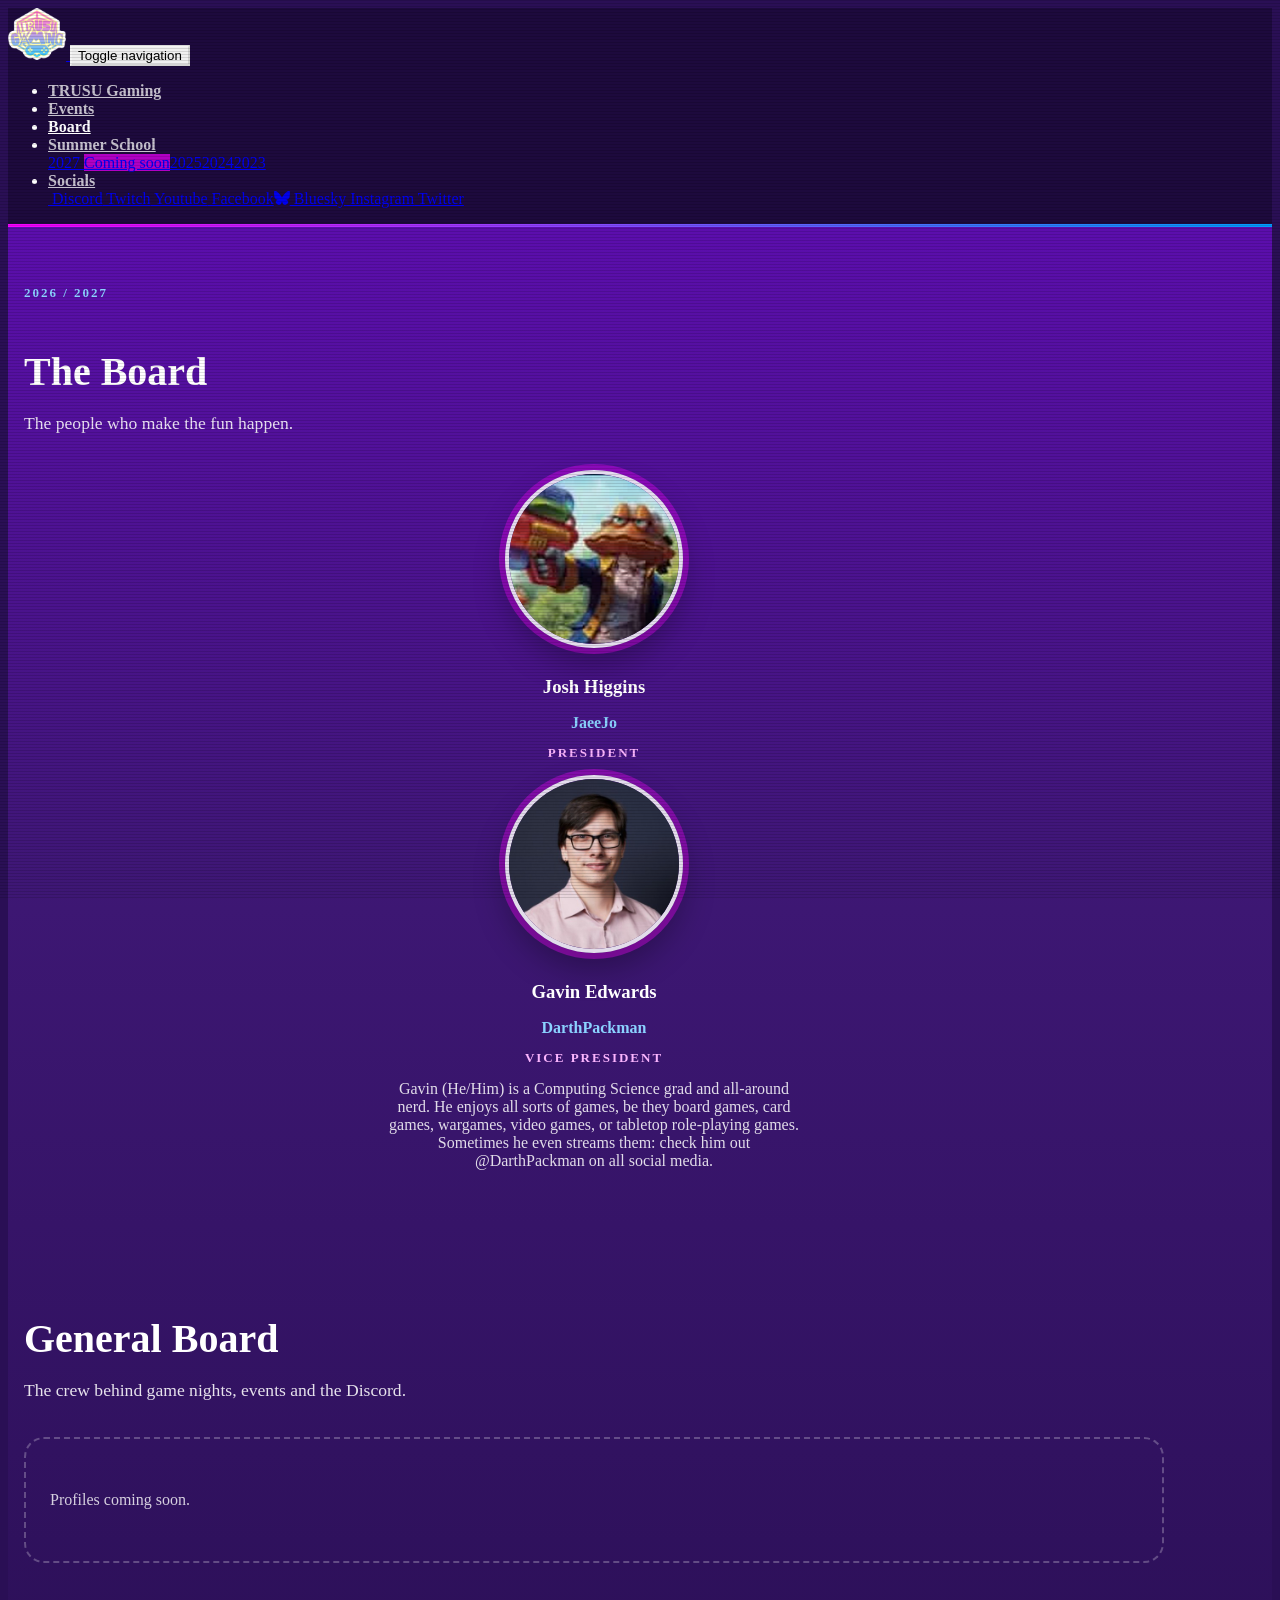
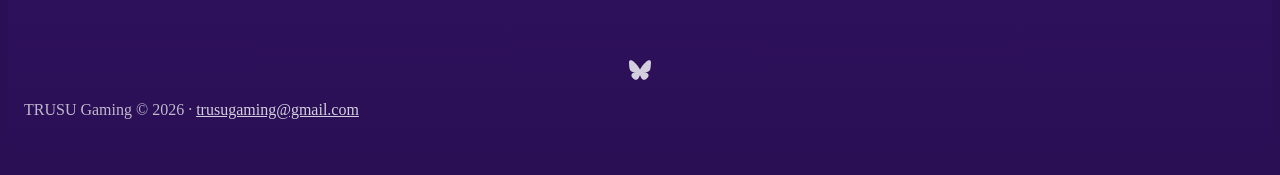
==== commit 74e2866f: "Add neon grid floor and CRT scanlines - Animated grid floor under the home page hero (still for redu" ====
--- a/Board.html
+++ b/Board.html
@@ -24,6 +24,7 @@
     <link rel="stylesheet" href="assets/css/gradient-navbar.css">
     <link rel="stylesheet" href="assets/css/Navigation-Clean.css">
     <link rel="stylesheet" href="assets/css/home.css">
+    <link rel="stylesheet" href="assets/css/vapor.css">
 </head>
 
 <body class="tg">
--- a/assets/css/vapor.css
+++ b/assets/css/vapor.css
@@ -0,0 +1,39 @@
+/* Vaporwave touches - load after home.css */
+
+/* Neon grid floor under the home page hero */
+.tg-hero { position: relative; overflow: hidden; padding-bottom: 200px; }
+.tg-hero .container { position: relative; z-index: 2; }
+.tg-hero::after {
+  content: "";
+  position: absolute;
+  left: -50%; right: -50%; bottom: -40px;
+  height: 200px;
+  background-image:
+    linear-gradient(rgba(255, 106, 213, 0.75) 2px, transparent 2px),
+    linear-gradient(90deg, rgba(0, 229, 255, 0.55) 2px, transparent 2px);
+  background-size: 60px 40px;
+  transform: perspective(260px) rotateX(62deg);
+  transform-origin: center top;
+  -webkit-mask-image: linear-gradient(to bottom, transparent 0%, #000 35%, #000 100%);
+          mask-image: linear-gradient(to bottom, transparent 0%, #000 35%, #000 100%);
+  animation: tg-grid-scroll 3s linear infinite;
+  z-index: 1;
+}
+@keyframes tg-grid-scroll { to { background-position: 0 40px, 0 0; } }
+
+/* Faint CRT scanlines over every page */
+body.tg::before {
+  content: "";
+  position: fixed; inset: 0;
+  background: repeating-linear-gradient(180deg, rgba(0, 0, 0, 0.12) 0 1px, transparent 1px 3px);
+  pointer-events: none;
+  z-index: 9999;
+}
+
+@media (prefers-reduced-motion: reduce) {
+  .tg-hero::after { animation: none; }
+}
+@media (max-width: 767px) {
+  .tg-hero { padding-bottom: 150px; }
+  .tg-hero::after { height: 150px; }
+}
